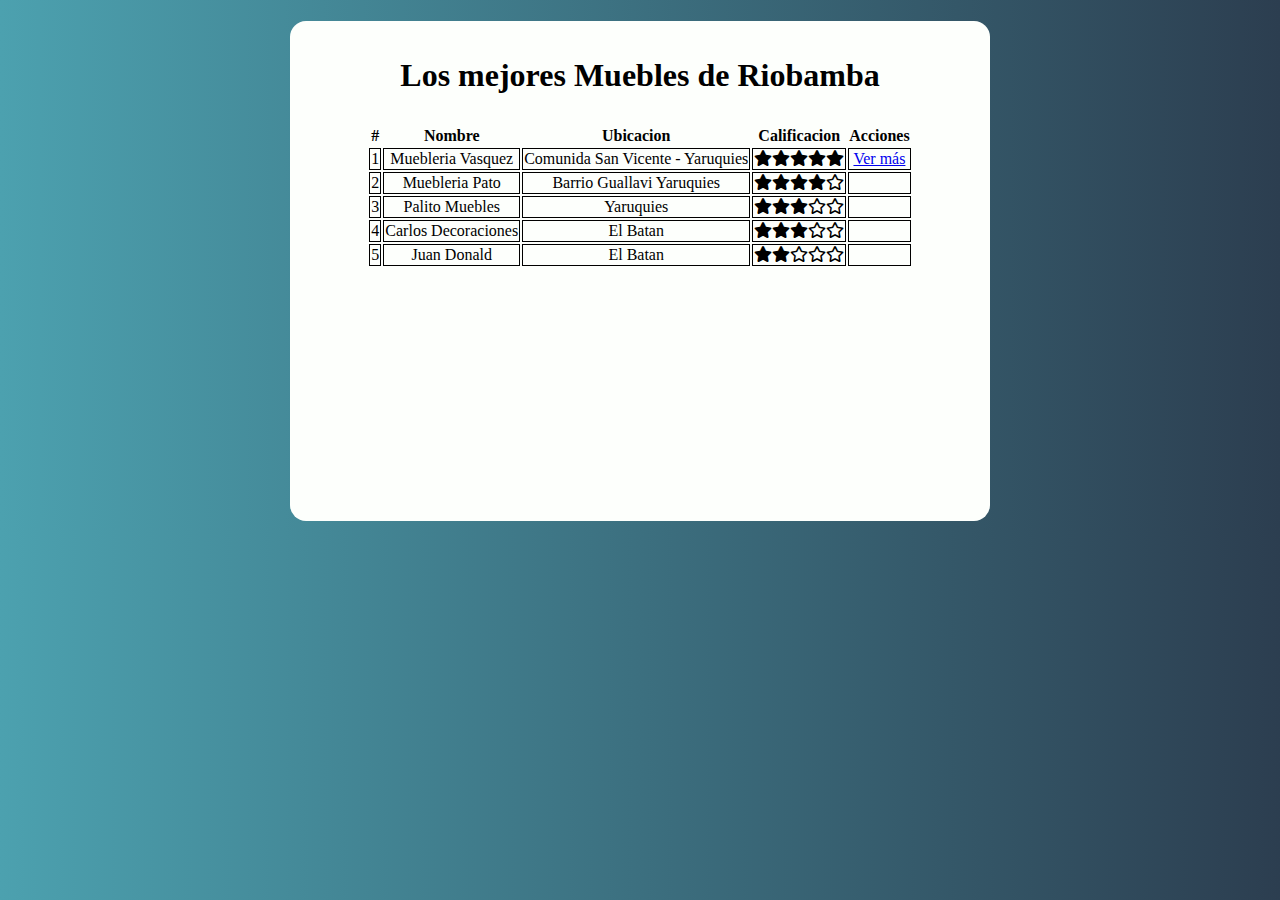
==== index.html @ 0019fdde "init" ====
<!DOCTYPE html>
<html>

<head>
  <meta charset="utf-8">
  <title>Los mejores muebles de Riobamba</title>
  <link href="./assets/css/main.css" rel="stylesheet">
  <link href="./fontawesome-free-5.13.0-web\fontawesome-free-5.13.0-web\css\all.min.css" rel="stylesheet">
  <link href="https://necolas.github.io/normalize.css/8.0.1/normalize.css" rel="stylesheet">

</head>

<body>

  <div class="container">
    <div class="content">
      <header>
        <h1>Los mejores Muebles de Riobamba</h1>
      </header>
      <table>
        <thead>
          <th>#</th>
          <th>Nombre</th>
          <th>Ubicacion</th>
          <th>Calificacion</th>
          <th>Acciones</th>
        </thead>
        <tbody>
          <tr>
            <td>1</td>
            <td>Muebleria Vasquez</td>
            <td>Comunida San Vicente - Yaruquies</td>
            <td><i class="fas fa-star"></i><i class="fas fa-star"></i><i class="fas fa-star"></i><i
                class="fas fa-star"></i><i class="fas fa-star"></i></td>
            <td><a href="./restaurantes/Vasquez.html">Ver más</a></td>
          </tr>
          <tr>
            <td>2</td>
            <td>Muebleria Pato</td>
            <td>Barrio Guallavi Yaruquies</td>
            <td><i class="fas fa-star"></i><i class="fas fa-star"></i><i class="fas fa-star"></i><i
                class="fas fa-star"></i><i class="far fa-star"></i></td>
            <td></td>
          </tr>
          <tr>
            <td>3</td>
            <td>Palito Muebles</td>
            <td>Yaruquies</td>
            <td><i class="fas fa-star"></i><i class="fas fa-star"></i><i class="fas fa-star"></i><i
                class="far fa-star"></i><i class="far fa-star"></i></td>
            <td></td>
          </tr>
          <tr>
            <td>4</td>
            <td>Carlos Decoraciones</td>
            <td>El Batan</td>
            <td><i class="fas fa-star"></i><i class="fas fa-star"></i><i class="fas fa-star"></i><i
                class="far fa-star"></i><i class="far fa-star"></i></td>
            <td></td>
          </tr>
          <tr>
            <td>5</td>
            <td>Juan Donald</td>
            <td>El Batan</td>
            <td><i class="fas fa-star"></i><i class="fas fa-star"></i><i class="far fa-star"></i><i
                class="far fa-star"></i><i class="far fa-star"></i></td>
            <td></td>
          </tr>

        </tbody>
      </table>
    </div>
  </div>
</body>

</html>
---- assets/css/main.css ----
/*
 black #011627
 white #FDFFFC
 blue  #2EC4B6
 red   #E71D36
 yelllow #FF9F1C

*/
td{
    border: solid 1px;
}
body{
   background: #2C3E50;  /* fallback for old browsers */
    background: -webkit-linear-gradient(to right, #4CA1AF, #2C3E50);  /* Chrome 10-25, Safari 5.1-6 */
    background: linear-gradient(to right, #4CA1AF, #2C3E50); /* W3C, IE 10+/ Edge, Firefox 16+, Chrome 26+, Opera 12+, Safari 7+ */;

}
.container{
    background-color: #FDFFFC;
    width: 700px;
    height: 500px;
    text-align: center;
    margin-left: auto;
    margin-right: auto;
    border-radius: 16px;
}
h1{
    padding-top: 36px;
}
table{
    padding-top: 8px;
    margin-left: auto;
    margin-right: auto;

}
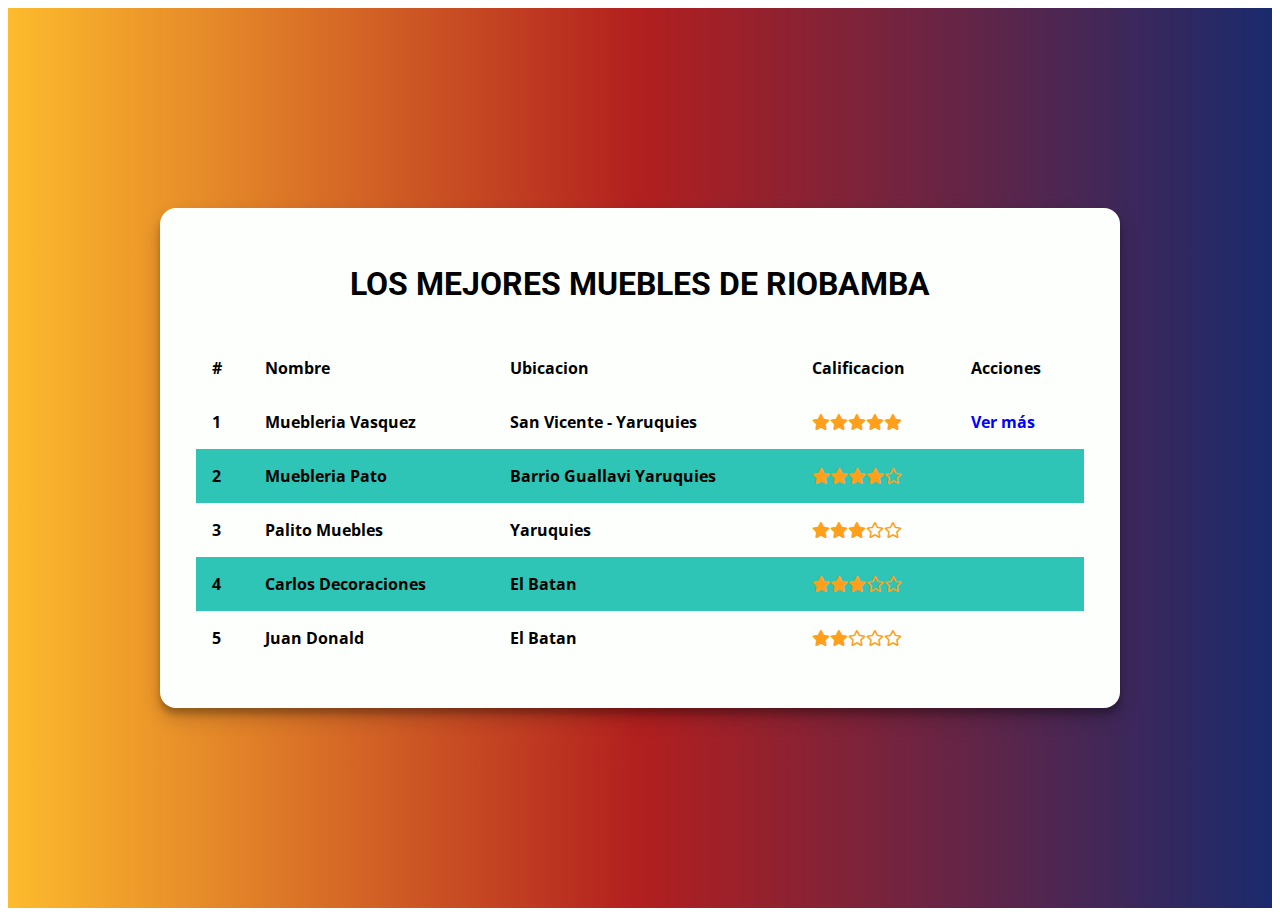
==== commit 0288ab8b: "styles" ====
--- a/index.html
+++ b/index.html
@@ -7,6 +7,9 @@
   <link href="./assets/css/main.css" rel="stylesheet">
   <link href="./fontawesome-free-5.13.0-web\fontawesome-free-5.13.0-web\css\all.min.css" rel="stylesheet">
   <link href="https://necolas.github.io/normalize.css/8.0.1/normalize.css" rel="stylesheet">
+  <link
+    href="https://fonts.googleapis.com/css2?family=Open+Sans&family=Roboto:ital,wght@0,300;0,400;0,700;1,100;1,300;1,400;1,500;1,700;1,900&display=swap"
+    rel="stylesheet">
 
 </head>
 
@@ -14,7 +17,7 @@
 
   <div class="container">
     <div class="content">
-      <header>
+      <header class="MainTitle">
         <h1>Los mejores Muebles de Riobamba</h1>
       </header>
       <table>
@@ -29,10 +32,10 @@
           <tr>
             <td>1</td>
             <td>Muebleria Vasquez</td>
-            <td>Comunida San Vicente - Yaruquies</td>
+            <td>San Vicente - Yaruquies</td>
             <td><i class="fas fa-star"></i><i class="fas fa-star"></i><i class="fas fa-star"></i><i
                 class="fas fa-star"></i><i class="fas fa-star"></i></td>
-            <td><a href="./restaurantes/Vasquez.html">Ver más</a></td>
+            <td><a href="./mueblerias/Vasquez.html">Ver más</a></td>
           </tr>
           <tr>
             <td>2</td>
--- a/assets/css/main.css
+++ b/assets/css/main.css
@@ -7,30 +7,100 @@
  yelllow #FF9F1C
 
 */
-td{
-    border: solid 1px;
+table{
+    width: 100%;
+    margin-top: 16px;
+    padding-left: 36px;
+    padding-right: 36px;
+    border-spacing: 0px;
+      margin-left: auto;
+    margin-right: auto;
+    font-family: 'Open Sans', sans-serif;
+    font-weight: bold;
 }
-body{
-   background: #2C3E50;  /* fallback for old browsers */
-    background: -webkit-linear-gradient(to right, #4CA1AF, #2C3E50);  /* Chrome 10-25, Safari 5.1-6 */
-    background: linear-gradient(to right, #4CA1AF, #2C3E50); /* W3C, IE 10+/ Edge, Firefox 16+, Chrome 26+, Opera 12+, Safari 7+ */;
+table tr:nth-child(even){
+    background-color: #2EC4B6;
+}
+
+.fa-star{
+    color: #FF9F1C;
 
 }
+
+td,th{
+    padding: 1em;
+    text-align: left;
+}
+
+.content{
+    background-color: #FDFFFC;
+    max-width: 960px;
+    max-height: 500px;
+    width: 100%;
+    height: 100%;
+    border-radius: 16px;
+    justify-content: center;
+     box-shadow: 0 10px 20px rgba(0,0,0,0.19), 0 6px 6px rgba(0,0,0,0.23);
+}
+
 .container{
-    background-color: #FDFFFC;
-    width: 700px;
-    height: 500px;
-    text-align: center;
-    margin-left: auto;
-    margin-right: auto;
-    border-radius: 16px;
+    background: #1a2a6c;  /* fallback for old browsers */
+background: -webkit-linear-gradient(to right, #fdbb2d, #b21f1f, #1a2a6c);  /* Chrome 10-25, Safari 5.1-6 */
+background: linear-gradient(to right, #fdbb2d, #b21f1f, #1a2a6c); /* W3C, IE 10+/ Edge, Firefox 16+, Chrome 26+, Opera 12+, Safari 7+ */
+
+    height: 100vh;
+    display: flex;
+    align-items: center;
+    justify-content: center;
 }
+
+
+.MainTitle{
+    display: flex;
+    justify-content: center;
+}
+
+
+
 h1{
+    font-family: 'Roboto', sans-serif;
+    font-weight: bold;
+    text-transform: uppercase;
     padding-top: 36px;
 }
-table{
-    padding-top: 8px;
-    margin-left: auto;
-    margin-right: auto;
+h2{
+    padding-top: 36px;
+    font-family: 'Roboto', sans-serif;
+    font-weight: bold;
+    text-transform: uppercase;
+}
+a{
+    text-decoration: none;
+    color:blue;
+}
 
+address{
+    padding-left: 36px;
+    font-family: 'Open Sans', sans-serif;
+    font-weight: bold;
+    display: flex;
+    justify-content: center;
 }
+p{
+    padding-left: 36px;
+    padding-right: 36px;
+    font-family: 'Open Sans', sans-serif;
+}
+
+.back{
+    display: flex;
+    justify-content: center;
+    width: auto;
+    height: auto;
+}
+
+.retornar{
+    color: #011627;
+    height: 300px;
+}
+
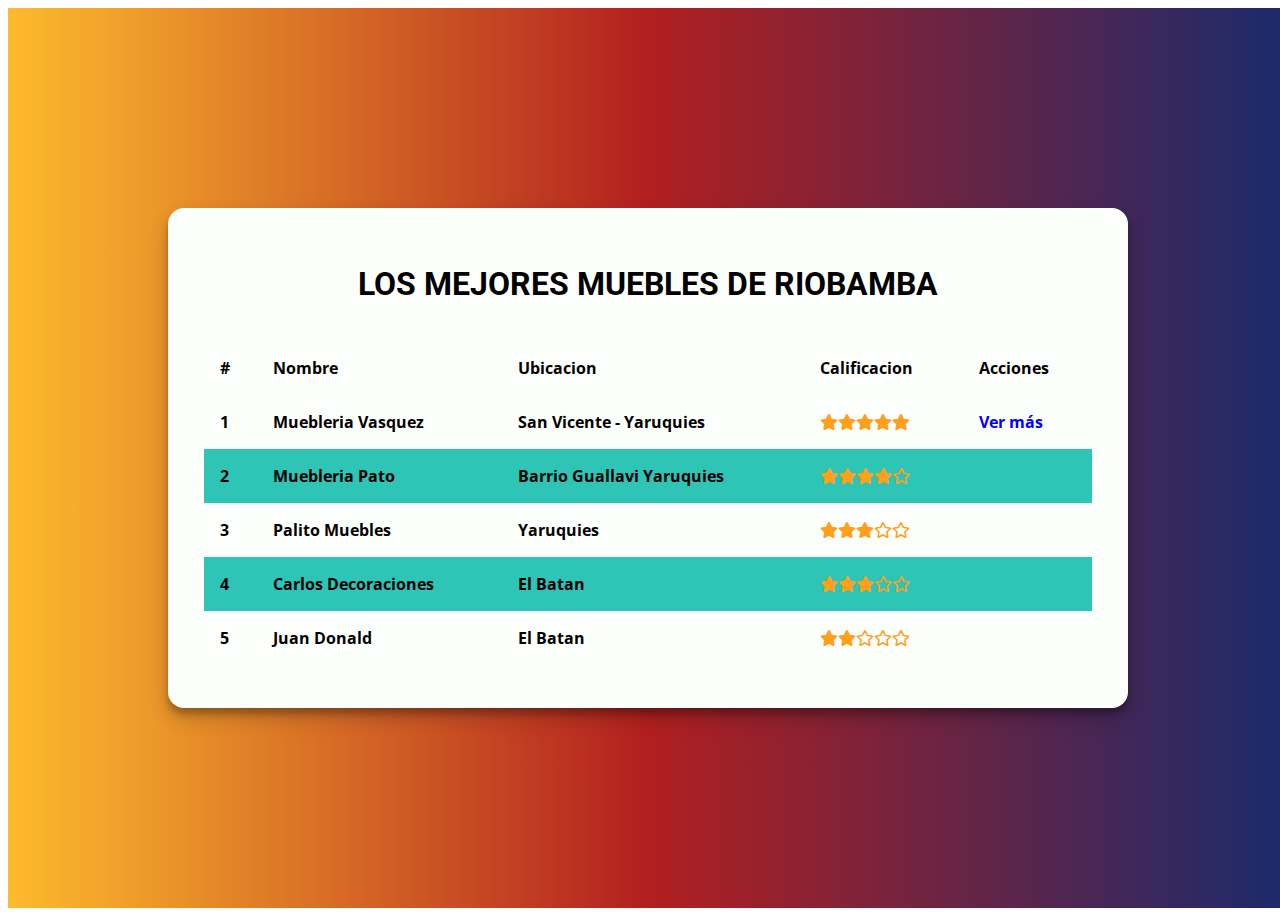
==== commit 4858df97: "back btn" ====
--- a/index.html
+++ b/index.html
@@ -10,13 +10,15 @@
   <link
     href="https://fonts.googleapis.com/css2?family=Open+Sans&family=Roboto:ital,wght@0,300;0,400;0,700;1,100;1,300;1,400;1,500;1,700;1,900&display=swap"
     rel="stylesheet">
+    <link href="./assets/css/animate.css" rel="stylesheet">
+    <meta name="viewport" content="width=device-width, initial-scale=1.0">
 
 </head>
 
 <body>
 
   <div class="container">
-    <div class="content">
+    <div class="content animated bounceIn">
       <header class="MainTitle">
         <h1>Los mejores Muebles de Riobamba</h1>
       </header>
--- a/assets/css/main.css
+++ b/assets/css/main.css
@@ -49,6 +49,7 @@
 background: linear-gradient(to right, #fdbb2d, #b21f1f, #1a2a6c); /* W3C, IE 10+/ Edge, Firefox 16+, Chrome 26+, Opera 12+, Safari 7+ */
 
     height: 100vh;
+    width: 100vw;
     display: flex;
     align-items: center;
     justify-content: center;
@@ -93,10 +94,21 @@
 }
 
 .back{
+    width: 60px;
+    height: 60px;
+    border-radius: 100%;
+    background-color: #011627;
+    color: white;
+    font-weight: bold;
+    font-size: 26px;
     display: flex;
     justify-content: center;
-    width: auto;
-    height: auto;
+    align-items: center;
+    font-family: "Roboto",sans-serif;
+}
+.back_div{
+display: flex;
+justify-content: center;
 }
 
 .retornar{
@@ -104,3 +116,11 @@
     height: 300px;
 }
 
+a:hover{
+    opacity: 0.5;
+}
+
+.info{
+    display: flex;
+    text-align: justify;
+}
